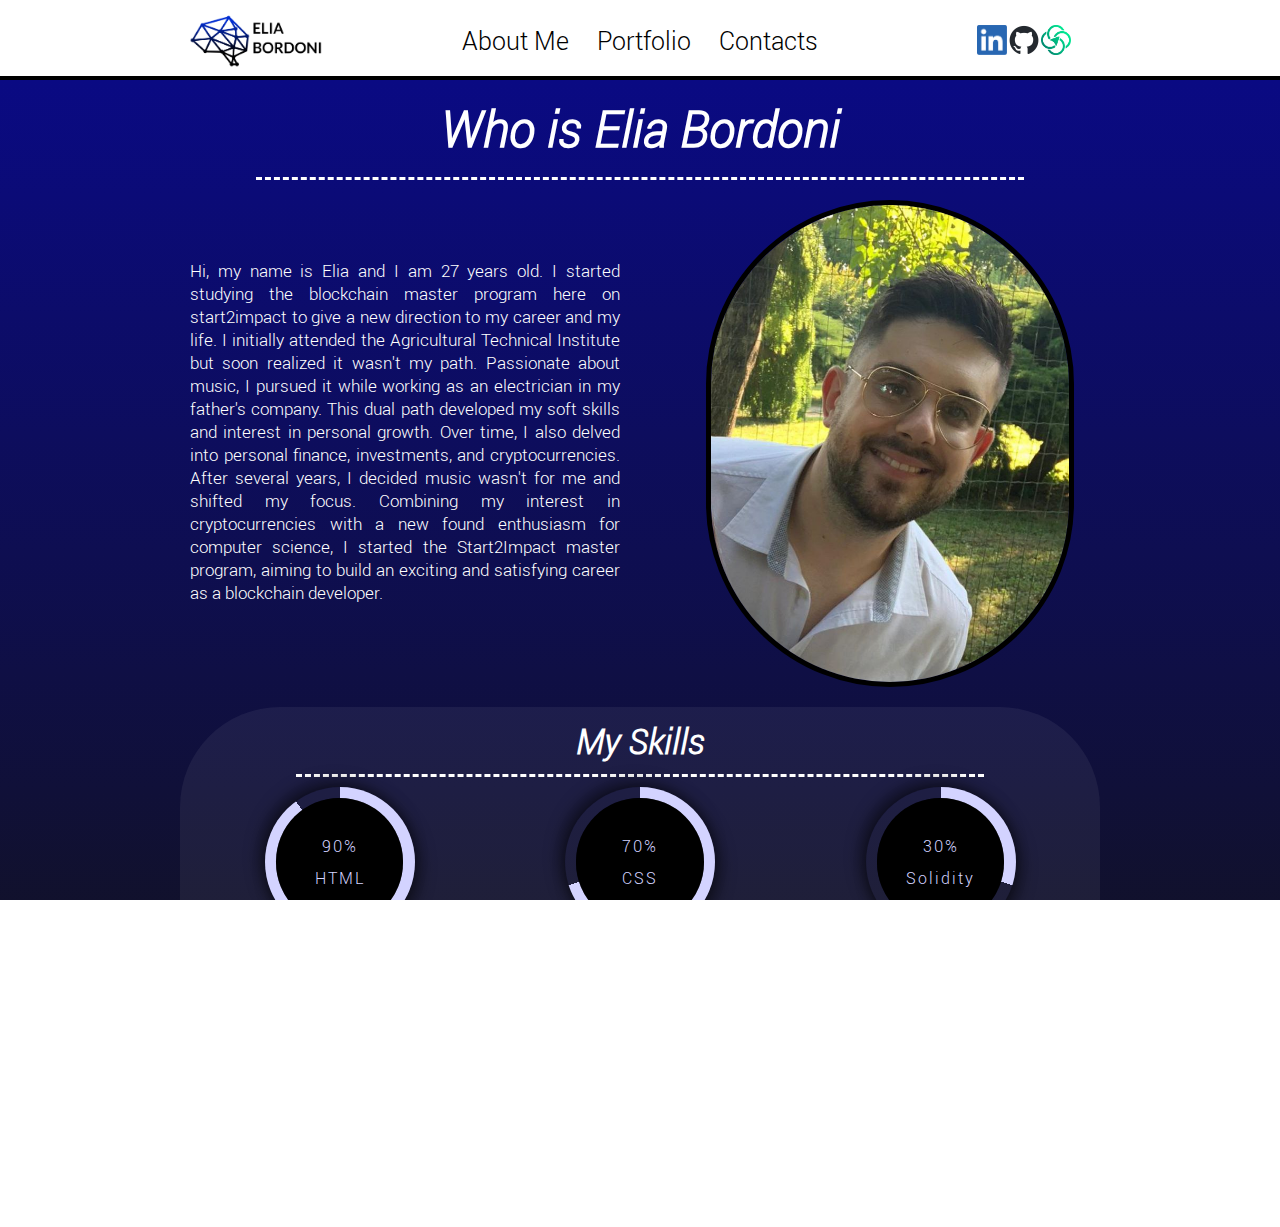
==== index.html @ 77ffcf74 "Merge branch 'addprojects'" ====
<!DOCTYPE html>
<html lang="en-US"> 
    <head>
        <meta charset='UTF-8'/>  
        <meta name='viewport' content='width=device-width, initial-scale=1.0, maximum-scale=1.0' />
        <meta property="og:title" content="Elia Bordoni Blockchain Dev" />
        <meta property="og:description" content="Official webiste of Elia Bordoni" />
        <meta property="og:image" content="https://raw.githubusercontent.com/eliab256/Progetto-HTML-e-CSS-di-Elia-Bordoni/main/assets/img/Image%20for%20open%20Graph.jpg" />
        <meta property="og:url" content="https://eliab256.github.io/Progetto-HTML-e-CSS-di-Elia-Bordoni/" />
        <title>Elia Bordoni Blockchain Dev</title> 
        <link rel="icon" type="image/x-icon" href="assets/img/Personal Logos/Logo Favicon.png"> 
        <link rel="stylesheet" href="assets/css/homeMainstyle.css"> 
        <link rel="stylesheet" href="assets/css/commonstyles.css"> 
        
    </head>


    <body>
      <div class="page">
        <header>
          <div class="header-container width-controller">
            <div class='header-items logo'>
              <div class ="logo-items">
              <a href="index.html">
                <img src='assets/img/Personal Logos/Logo personale senza sfondo scritta a capo sulla destra ritagliato.png' alt="My Logo">
             </a>
            </div>
           </div>
           <div class="header-items menu">
                <a href="About_Me">About Me</a>
                <a href="Portfolio">Portfolio</a>
                <a href="Contacts">Contacts</a>
            </div>
            <div class="header-items social-links">
              <div class="social-link-items">
                <a href="https://www.linkedin.com/in/elia-bordoni" rel="noopener" target="_blank">
                  <img src="assets/img/Linkedin Logos/LI-In-Bug tagliato.png" alt="linkedin link">                                                       
                </a>
              </div>  
              <div class="social-link-items">
                <a href="https://github.com/eliab256" rel="noopener" target="_blank">
                  <img src="assets/img/GitHub Logos/github-mark.png" alt="github link">
                </a>
              </div>
              <div class="social-link-items">
                <a href="https://talent.start2impact.it/profile/elia-bordoni-856a171d-db43-4743-a606-e3bb8d631f35" rel="noopener" target="_blank">
                  <img src="assets/img/S2I Logo.png" alt="start2impact link">                                    
                </a>
              </div>
            </div>
          </div>
        </header>

        <main>
          <div class="width-controller">
            <div class="title">
              <h1>Who is Elia Bordoni</h1>
            </div>
            <div class="main-container">
              <div class="main-items my-description">
                  <p>
                    Hi, my name is Elia and I am 27 years old. I started studying the blockchain master program 
                    here on start2impact to give a new direction to my career and my life. I initially attended 
                    the Agricultural Technical Institute but soon realized it wasn't my path. Passionate about music, 
                    I pursued it while working as an electrician in my father's company. This dual path developed 
                    my soft skills and interest in personal growth. Over time, I also delved into personal finance, 
                    investments, and cryptocurrencies. After several years, I decided music wasn't for me and shifted 
                    my focus. Combining my interest in cryptocurrencies with a new found enthusiasm for computer science, 
                    I started the Start2Impact master program, aiming to build an exciting and satisfying career as a blockchain
                    developer.
                  </p>
              </div>
              <div class="main-items personal-picture">
                  <img src="assets/img/Personal Picture.jpg" alt="personal-picture"> 
              </div>
              <div class="main-items skills-bar">
                <h3 class="title">My Skills</h3>
                <div class="row">

  <!--1-->        <div class="col">
                    <div class="skill">
                      <div class="content">
                        <span>90%</span>
                        <span>HTML</span>
                      </div>
                    </div>
                  </div>

  <!--2-->        <div class="col">
                    <div class="skill">
                      <div class="content">
                        <span>70%</span>
                        <span>CSS</span>
                      </div>
                    </div>
                  </div>

  <!--3-->        <div class="col">
                    <div class="skill">
                      <div class="content">
                        <span>30%</span>
                        <span>Solidity</span>
                      </div>
                    </div>
                  </div>

  <!--4-->        <div class="col">         
                    <div class="skill">
                      <div class="content">
                        <span>40%</span>
                        <span>Javascript</span>
                      </div>
                    </div>
                  </div>  
                  
  <!--5-->  <!--  <div class="col">
                    <div class="skill">
                      <div class="content">
                        <span>20%</span>
                        <span>React</span>
                      </div>
                    </div>
                  </div>  -->

  <!--6-->  <!--  <div class="col">
                    <div class="skill">
                      <div class="content">
                        <span>10%</span>
                        <span>Typescript</span>
                      </div>
                    </div>
                  </div> -->

                </div>
              </div>
            </div>
          </div>
        </main>

        <footer>
          <div class='footer-items copyright'>
            <p>&copy 2024 Elia Bordoni</p>
          </div>
        </footer>
      </div>
    </body>
</html>
---- assets/css/homeMainstyle.css ----
main{
    display: flex;
    flex-direction: column;
    align-items: center;
  }

  .title{
    margin: 0 auto;
  }

  .main-container{
    display: flex;
    flex-direction: row;
    flex-wrap: wrap;
    align-items: center;
    justify-content: center;
    
  }

  .main-items{
    display: flex;
    justify-content: center;
    align-items: center;
    width: 100%;
    
  }

  .my-description{
    padding-top: 10px;
    padding-bottom: 10px;
  }
    
  .personal-picture {
    display: flex;
    align-items: center;
    justify-content: center;
    width: 100%;
}

.personal-picture img {
    width: 100%;
    height: 80%;
    object-fit: cover; 
    border-radius: 300px;
    border: black solid 5px;
}

.skills-bar{
  margin-top: 20px;   /*fare resp*/
  width: 100%;
  display: grid;
  place-items: center;
  background-color: rgba(255, 255, 255, 0.06);
 
  border-radius: 100px;

}

.row{
  width: 100%;  /*sistemare resp design su tablet*/
  display: flex;
  justify-content: space-evenly;
  flex-wrap: wrap;
  gap: 10%;
  

}

.col{margin: 10px;
  
}

.row .col .skill{
  width: 120px;
  height: 120px;
  position: relative;
  display: grid;
  place-items: center;
  border-radius: 50%;
  -webkit-border-radius: 50%;
  -moz-border-radius: 50%;
  -ms-border-radius: 50%;
  -o-border-radius: 50%;
  box-shadow: 5px 5px 15px rgba(0,0,0,0.5), -5px -5px 15px rgba(0,0,0,0.5);
}

/*HTML*/
.row .col:nth-child(1) .skill{   
  background: conic-gradient(rgb(211, 211, 255) 90%, transparent 0); 
}

/*CSS*/
.row .col:nth-child(2) .skill{   
  background: conic-gradient(rgb(211, 211, 255)  70%, transparent 0);
}

/*Solidity*/
.row .col:nth-child(3) .skill{   
  background: conic-gradient(rgb(211, 211, 255)  30%, transparent 0);
}

/*Javascript*/
.row .col:nth-child(4) .skill{   
  background: conic-gradient(rgb(211, 211, 255)  40%, transparent 0);
}  

/*React*/
.row .col:nth-child(5) .skill{  
  background: conic-gradient(rgb(211, 211, 255)  20%, transparent 0);
}

/*Typescript*/
.row .col:nth-child(6) .skill{   
  background: conic-gradient(rgb(211, 211, 255)  10%, transparent 0);
} 



.row .col .skill::before{
 content: "";
 position: absolute;
 width: 85%;
 height: 85%;
 background-color: black;
 border-radius: 50%;
 -webkit-border-radius: 50%;
 -moz-border-radius: 50%;
 -ms-border-radius: 50%;
 -o-border-radius: 50%;
 box-shadow: 5px 5px 15px rgba(0,0,0,0.5) inset, -5px -5px 15px rgba(0,0,0,0.5) inset;
}

.row .col .skill .content{
  color:rgb(211, 211, 255);
  position: absolute;
  text-align: center;
  user-select: none;
}

.row .col .skill .content span{
  display: block;
  padding: 5px 0;
  letter-spacing: 2px;
}



/* Mobile Styles */
@media only screen and (max-width: 400px) {
 
}

/* Tablet Styles */
@media only screen and (min-width: 401px) and (max-width: 960px) {
  .personal-picture {
    width: 80%;
  }

  .skills-bar{
    width: 100%;
  }
  
  .row .col .skill{
    width: 150px;
    height: 150px;
  }
  

}

/* Desktop Styles */
@media only screen and (min-width: 961px) {
  
  .main-items{
    width: 50%;
   
  }

  .title{
    margin-bottom: 5%;
    
  }

  .personal-picture {
    padding-left: 20px;
    margin-top: 20px;
  }

  .personal-picture img {
    width: 80%;
  }

  .my-description{
    padding-right: 20px;
    padding-left: 30px;
  }

  .skills-bar{
    width: 100%;
    margin-left: 20px;
    margin-right: 20px;
  }

  .row{
    width: 860px;
  }

  .row .col .skill{
    width: 150px;
    height: 150px;
  }

    
}
---- assets/css/commonstyles.css ----
* {
  margin: 0;
  padding: 0;
  box-sizing: border-box;
}

@font-face {
  font-family: 'Roboto';
  src: url("../Font/roboto_light_macroman/Roboto-Light-webfont.woff") format('woff');
  font-style: normal;
  font-weight: 300;
}

@font-face {
  font-family: 'Roboto';
  src: url('../Font/roboto_lightitalic_macroman/Roboto-LightItalic-webfont.woff') format('woff');
  font-style: italic;
  font-weight: 300;
}

@font-face {
  font-family: 'Roboto';
  src: url("../Font/roboto_bold_macroman/Roboto-Bold-webfont.woff") format('woff');
  font-style: normal;
  font-weight: 700;
} 


html, body{
  height: 100%;
  width: 100%;
  overflow: auto;
  font-family: 'Roboto', sans-serif;
  font-weight: 300;
 
}

.page{
  display: flex;
  flex-direction: column;
  min-height: 100vh;
}

h1{
  font-size: 30px;
  padding-top: 5px;   
  padding-bottom: 5px; 
  font-style: italic;
}

h2{
  font-size: 25px;
  padding-top: 5px;    
  padding-bottom: 5px;
  font-style: italic;
}

h3{
  font-size: 20px;
  padding-top: 5px;    
  padding-bottom: 5px;
  font-style: italic;
}

p{
  font-size: 15px;
  margin-top: 10px;
  margin-bottom: 15px;
  font-style: normal;
  text-align: justify;
}

a{
  cursor: pointer;
}

input::placeholder{
  font-family: 'Roboto', sans-serif; 
  font-weight: 300;                  
  font-style: normal;  
  color: rgba(0, 0, 0, 0.538);              
}

textarea::placeholder{
  font-family: 'Roboto', sans-serif; 
  font-weight: 300;                  
  font-style: italic;  
  color: rgba(0, 0, 0, 0.538);                
}

::-webkit-scrollbar{
  width: 5px;
  background: black;
}

::-webkit-scrollbar-thumb{
  background-color: rgb(255, 255, 255);
  border-radius: 5px;

}

header{
    width: 100%;
    height: 40px;
    border-bottom: black solid 2px;
    background-color: white;
    position: fixed;
    z-index: 100;
    display: flex;
    justify-content: center;
  }

  .header-container{
    height: inherit;
    display: flex;
    justify-content: space-around;
    align-items: center;
    position: fixed;
  }

  .width-controller{
    width: inherit;
  }
  
  .header-items{
    display: flex;
    height: 30px;
    align-items: center;
    font-size: 13px;
    max-width: 33,3%;
  }

  .logo{
    justify-content: center;
    flex: 1;
    width: 100%;
  }

  .logo-items{
    display: flex;
    justify-content: center;
    width: 100%;
    height: 100%;
  }


  .logo img{
    height:100%;
   
  }

  .social-links{
    justify-content: center;
    height: 20px;
    width: 33,3%;
    flex: 1;
    gap: 1%;
    
  }

  .social-link-items{
    width: 33,3%;
    height: 100%;
  }

  .social-link-items img{
    height: 100%;
  }


  .menu{
    display: flex;
    justify-content: space-around;
    align-items: center;
    flex: 2;
    margin: 2%;
   
  }

  .menu a {
  display: flex;
  align-items: center;
  height: 100%; 
  text-decoration: none; 
  color: inherit;
  position: relative;
  
}

.menu a::before{
  content: "";
  position: absolute;
  width: 0%;
  height: 0.15em;
  background: linear-gradient(to right, rgb(38, 38, 205),rgb(19,19,19));
  background-size: 100%;
  bottom: 0.3em;
  transition: 0.5s;
  border-radius: 30px;
  
}

.menu a:hover{
  color: rgb(10, 10, 131);
  transition: 0.5s;
}

.menu a:hover::before{
  width: 100%;
}

.menu a:focus::before{
  width: 100%;
  transition: 0s;
}


/*header end*/

/*main start*/
main{
  margin-top: 40px;
  width: 100%;
  flex: 1; 
  background: linear-gradient(to bottom,rgb(10, 10, 131),rgb(19, 19, 19));
  color: white;
  padding-left: 7%;    
  padding-right: 7%;   
  padding-bottom: 30px;
  display: flex;
 /* justify-content: center; */
}

.title{
  display: flex;
  align-content: center; 
  justify-content: center;
  text-align: center;
  height: auto;
  padding-top: 10px;
  padding-bottom: 10px;
  flex: 0;
  width: 80%;
  border-bottom: dashed white 3px;  
  margin: 0 auto; 
  
}




/*footer start*/
footer{
    width: 100%;
    height: 30px;
    display: flex;
    justify-content: center;
    align-items: center;
    background-color: white;
    border-top: black solid 2px; 
  
  }
  .footer-items{
    height: 20px;
    font-size: 15px;
    align-content: center;
  }


/* Mobile Styles */
@media only screen and (max-width: 400px) {
 
}

/* Tablet Styles */
@media only screen and (min-width: 401px) and (max-width: 960px) {

  h1, h2{
    font-size: 45px;
    padding-top: 5px;    
    padding-bottom: 5px; 
  }

  h3{
    font-size: 25px;
    padding-top: 5px;    
    padding-bottom: 5px;
  }
  
  p{
    font-size: 20px;
    margin-top: 15px;
    margin-bottom: 20px;
    text-align: justify;
  }


  header{
    height: 50px;
    border-bottom: black solid 4px;
  }

  .header-items{
    height: 35px;
    font-size: 15px;
  }
  
  .social-links{
    height: 20px;
  }

  .menu{
    margin: 3%;
  }

  main{
    margin-top: 50px;
  }

  footer{
    height: 50px;
    border-top: black solid 4px;
    
  }

  .footer-items{
    height: 35px;
    font-size: 15px ;
  }
}

/* Desktop Styles */
@media only screen and (min-width: 961px) {

  h1, h2{
    font-size: 50px;
    padding-top: 5px;    
    padding-bottom: 5px; 
  }
  
  h3{
    font-size: 35px;
    padding-top: 5px;    
    padding-bottom: 5px;
  }
  
  
  p{
    font-size: 17px;
    margin-top: 15px;
    margin-bottom: 20px;
    text-align: justify;
  }
  
  header{
    height: 80px;
    border-bottom: black solid 4px;
    
  }

  .width-controller{
    width: 960px;
  }

  .header-items{
    height: 55px;
    font-size: 25px;

  }

  .social-links{
    height: 30px;
  }

  .menu{
    margin: 10%;
  }

  main{
    margin-top: 80px; 
    padding-left: 30px;    
    padding-right: 30px;  
  }

  footer{
    height: 80px;
    border-top: black solid 4px;
  }

  .footer-items{
    height: 55px;
    font-size: 25px;

  }
 
    
}
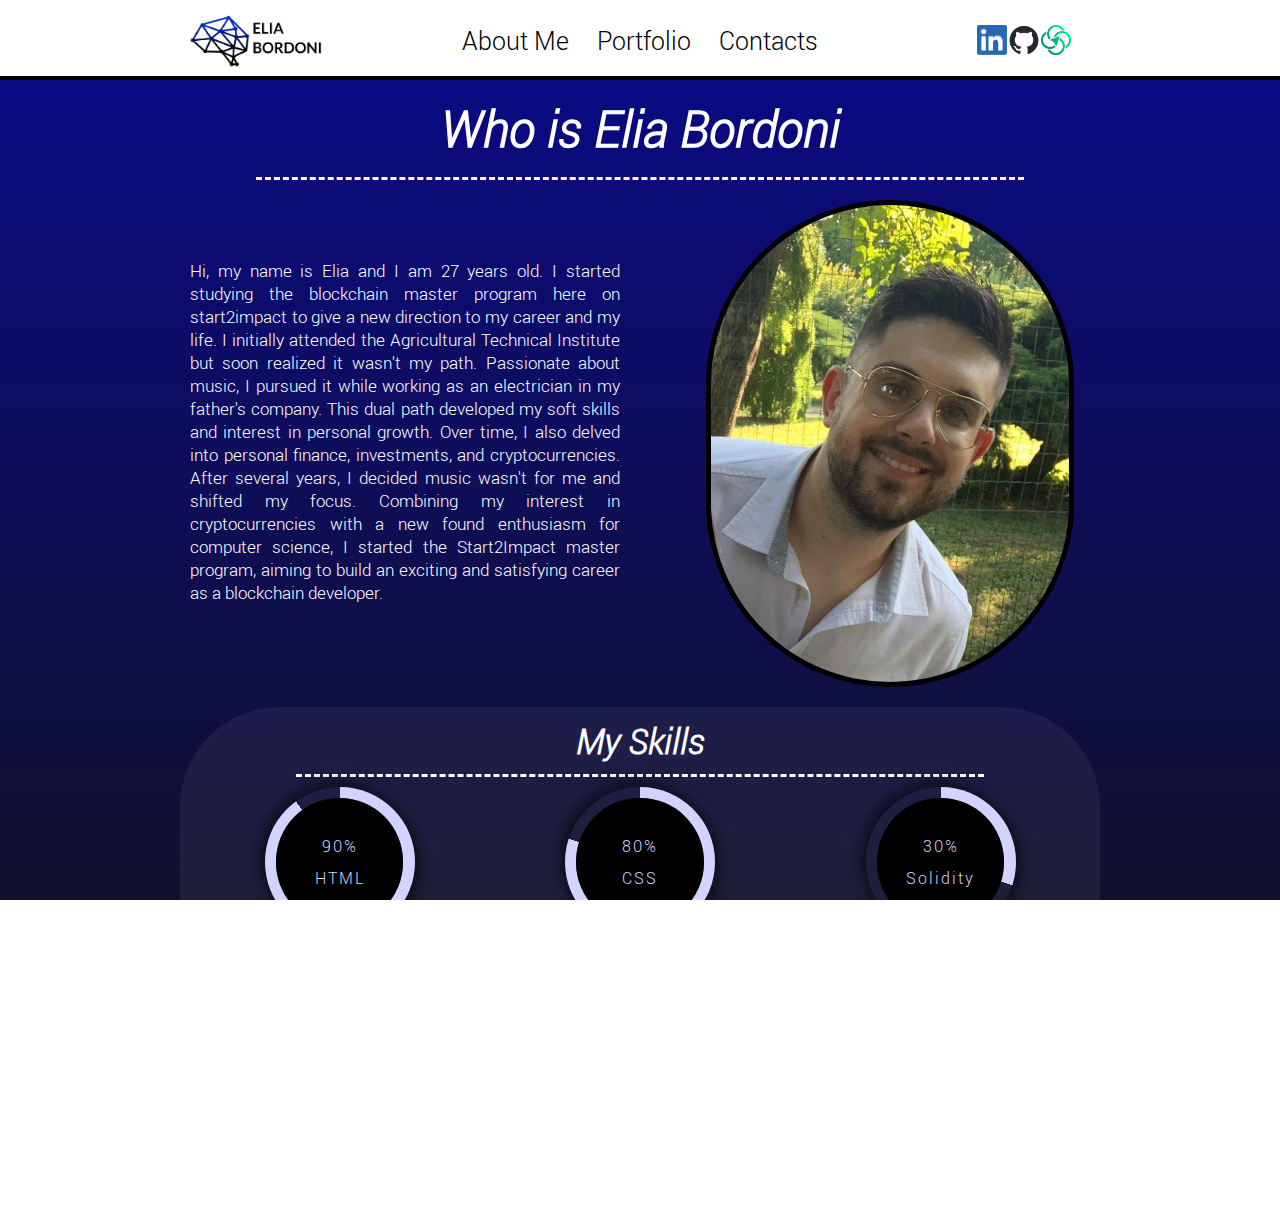
==== commit a0c0c470: "aggiunta progetto react, aggiunta skills react e aggiornamente skills js e css" ====
--- a/index.html
+++ b/index.html
@@ -33,7 +33,7 @@
             </div>
             <div class="header-items social-links">
               <div class="social-link-items">
-                <a href="https://www.linkedin.com/in/elia-bordoni" rel="noopener" target="_blank">
+                <a href="https://www.linkedin.com/in/elia-bordoni-a59946283/" rel="noopener" target="_blank">
                   <img src="assets/img/Linkedin Logos/LI-In-Bug tagliato.png" alt="linkedin link">                                                       
                 </a>
               </div>  
@@ -89,7 +89,7 @@
   <!--2-->        <div class="col">
                     <div class="skill">
                       <div class="content">
-                        <span>70%</span>
+                        <span>80%</span>
                         <span>CSS</span>
                       </div>
                     </div>
@@ -107,20 +107,20 @@
   <!--4-->        <div class="col">         
                     <div class="skill">
                       <div class="content">
-                        <span>40%</span>
+                        <span>60%</span>
                         <span>Javascript</span>
                       </div>
                     </div>
                   </div>  
                   
-  <!--5-->  <!--  <div class="col">
+  <!--5-->        <div class="col">
                     <div class="skill">
                       <div class="content">
-                        <span>20%</span>
+                        <span>60%</span>
                         <span>React</span>
                       </div>
                     </div>
-                  </div>  -->
+                  </div>  
 
   <!--6-->  <!--  <div class="col">
                     <div class="skill">
--- a/assets/css/homeMainstyle.css
+++ b/assets/css/homeMainstyle.css
@@ -92,7 +92,7 @@
 
 /*CSS*/
 .row .col:nth-child(2) .skill{   
-  background: conic-gradient(rgb(211, 211, 255)  70%, transparent 0);
+  background: conic-gradient(rgb(211, 211, 255)  80%, transparent 0);
 }
 
 /*Solidity*/
@@ -102,12 +102,12 @@
 
 /*Javascript*/
 .row .col:nth-child(4) .skill{   
-  background: conic-gradient(rgb(211, 211, 255)  40%, transparent 0);
+  background: conic-gradient(rgb(211, 211, 255)  60%, transparent 0);
 }  
 
 /*React*/
 .row .col:nth-child(5) .skill{  
-  background: conic-gradient(rgb(211, 211, 255)  20%, transparent 0);
+  background: conic-gradient(rgb(211, 211, 255)  60%, transparent 0);
 }
 
 /*Typescript*/
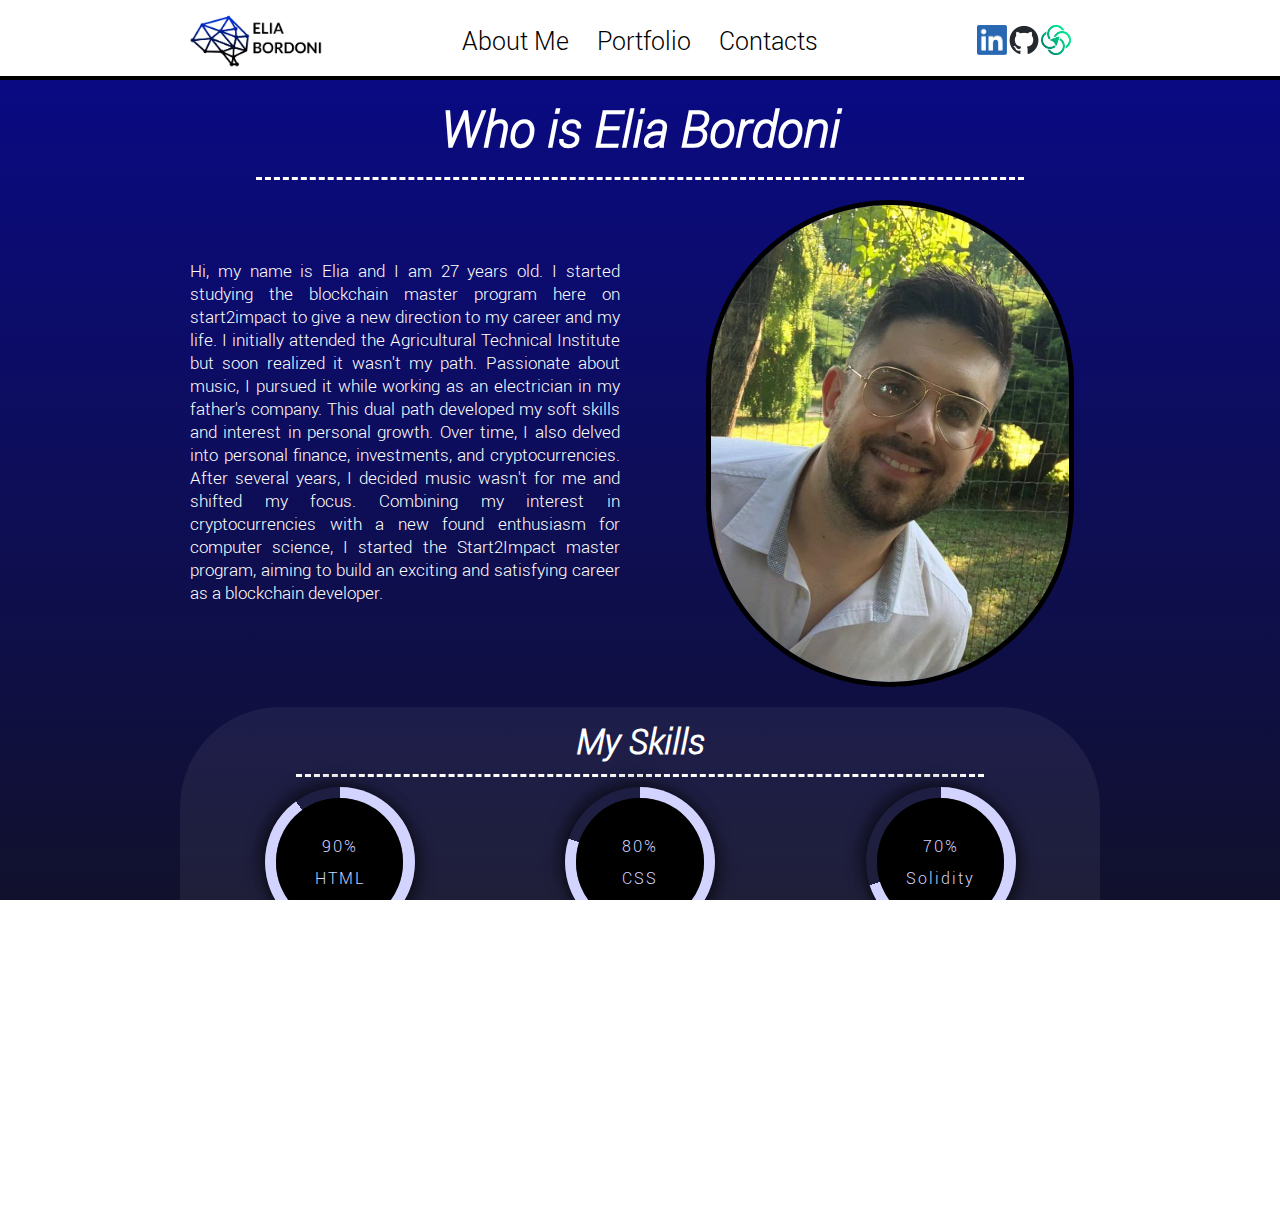
==== commit 109f7fae: "aggiunta progetto solidity" ====
--- a/index.html
+++ b/index.html
@@ -1,147 +1,146 @@
 <!DOCTYPE html>
-<html lang="en-US"> 
-    <head>
-        <meta charset='UTF-8'/>  
-        <meta name='viewport' content='width=device-width, initial-scale=1.0, maximum-scale=1.0' />
-        <meta property="og:title" content="Elia Bordoni Blockchain Dev" />
-        <meta property="og:description" content="Official webiste of Elia Bordoni" />
-        <meta property="og:image" content="https://raw.githubusercontent.com/eliab256/Progetto-HTML-e-CSS-di-Elia-Bordoni/main/assets/img/Image%20for%20open%20Graph.jpg" />
-        <meta property="og:url" content="https://eliab256.github.io/Progetto-HTML-e-CSS-di-Elia-Bordoni/" />
-        <title>Elia Bordoni Blockchain Dev</title> 
-        <link rel="icon" type="image/x-icon" href="assets/img/Personal Logos/Logo Favicon.png"> 
-        <link rel="stylesheet" href="assets/css/homeMainstyle.css"> 
-        <link rel="stylesheet" href="assets/css/commonstyles.css"> 
-        
-    </head>
+<html lang="en-US">
+  <head>
+    <meta charset="UTF-8" />
+    <meta name="viewport" content="width=device-width, initial-scale=1.0, maximum-scale=1.0" />
+    <meta property="og:title" content="Elia Bordoni Blockchain Dev" />
+    <meta property="og:description" content="Official webiste of Elia Bordoni" />
+    <meta property="og:image" content="https://raw.githubusercontent.com/eliab256/Progetto-HTML-e-CSS-di-Elia-Bordoni/main/assets/img/Image%20for%20open%20Graph.jpg" />
+    <meta property="og:url" content="https://eliab256.github.io/Progetto-HTML-e-CSS-di-Elia-Bordoni/" />
+    <title>Elia Bordoni Blockchain Dev</title>
+    <link rel="icon" type="image/x-icon" href="assets/img/Personal Logos/Logo Favicon.png" />
+    <link rel="stylesheet" href="assets/css/homeMainstyle.css" />
+    <link rel="stylesheet" href="assets/css/commonstyles.css" />
+  </head>
 
-
-    <body>
-      <div class="page">
-        <header>
-          <div class="header-container width-controller">
-            <div class='header-items logo'>
-              <div class ="logo-items">
+  <body>
+    <div class="page">
+      <header>
+        <div class="header-container width-controller">
+          <div class="header-items logo">
+            <div class="logo-items">
               <a href="index.html">
-                <img src='assets/img/Personal Logos/Logo personale senza sfondo scritta a capo sulla destra ritagliato.png' alt="My Logo">
-             </a>
-            </div>
-           </div>
-           <div class="header-items menu">
-                <a href="About_Me">About Me</a>
-                <a href="Portfolio">Portfolio</a>
-                <a href="Contacts">Contacts</a>
-            </div>
-            <div class="header-items social-links">
-              <div class="social-link-items">
-                <a href="https://www.linkedin.com/in/elia-bordoni-a59946283/" rel="noopener" target="_blank">
-                  <img src="assets/img/Linkedin Logos/LI-In-Bug tagliato.png" alt="linkedin link">                                                       
-                </a>
-              </div>  
-              <div class="social-link-items">
-                <a href="https://github.com/eliab256" rel="noopener" target="_blank">
-                  <img src="assets/img/GitHub Logos/github-mark.png" alt="github link">
-                </a>
-              </div>
-              <div class="social-link-items">
-                <a href="https://talent.start2impact.it/profile/elia-bordoni-856a171d-db43-4743-a606-e3bb8d631f35" rel="noopener" target="_blank">
-                  <img src="assets/img/S2I Logo.png" alt="start2impact link">                                    
-                </a>
-              </div>
+                <img src="assets/img/Personal Logos/Logo personale senza sfondo scritta a capo sulla destra ritagliato.png" alt="My Logo" />
+              </a>
             </div>
           </div>
-        </header>
+          <div class="header-items menu">
+            <a href="About_Me">About Me</a>
+            <a href="Portfolio">Portfolio</a>
+            <a href="Contacts">Contacts</a>
+          </div>
+          <div class="header-items social-links">
+            <div class="social-link-items">
+              <a href="https://www.linkedin.com/in/elia-bordoni" rel="noopener" target="_blank">
+                <img src="assets/img/Linkedin Logos/LI-In-Bug tagliato.png" alt="linkedin link" />
+              </a>
+            </div>
+            <div class="social-link-items">
+              <a href="https://github.com/eliab256" rel="noopener" target="_blank">
+                <img src="assets/img/GitHub Logos/github-mark.png" alt="github link" />
+              </a>
+            </div>
+            <div class="social-link-items">
+              <a href="https://talent.start2impact.it/profile/elia-bordoni-856a171d-db43-4743-a606-e3bb8d631f35" rel="noopener" target="_blank">
+                <img src="assets/img/S2I Logo.png" alt="start2impact link" />
+              </a>
+            </div>
+          </div>
+        </div>
+      </header>
 
-        <main>
-          <div class="width-controller">
-            <div class="title">
-              <h1>Who is Elia Bordoni</h1>
+      <main>
+        <div class="width-controller">
+          <div class="title">
+            <h1>Who is Elia Bordoni</h1>
+          </div>
+          <div class="main-container">
+            <div class="main-items my-description">
+              <p>
+                Hi, my name is Elia and I am 27 years old. I started studying the blockchain master program here on start2impact to give a new direction to my career and
+                my life. I initially attended the Agricultural Technical Institute but soon realized it wasn't my path. Passionate about music, I pursued it while working
+                as an electrician in my father's company. This dual path developed my soft skills and interest in personal growth. Over time, I also delved into personal
+                finance, investments, and cryptocurrencies. After several years, I decided music wasn't for me and shifted my focus. Combining my interest in
+                cryptocurrencies with a new found enthusiasm for computer science, I started the Start2Impact master program, aiming to build an exciting and satisfying
+                career as a blockchain developer.
+              </p>
             </div>
-            <div class="main-container">
-              <div class="main-items my-description">
-                  <p>
-                    Hi, my name is Elia and I am 27 years old. I started studying the blockchain master program 
-                    here on start2impact to give a new direction to my career and my life. I initially attended 
-                    the Agricultural Technical Institute but soon realized it wasn't my path. Passionate about music, 
-                    I pursued it while working as an electrician in my father's company. This dual path developed 
-                    my soft skills and interest in personal growth. Over time, I also delved into personal finance, 
-                    investments, and cryptocurrencies. After several years, I decided music wasn't for me and shifted 
-                    my focus. Combining my interest in cryptocurrencies with a new found enthusiasm for computer science, 
-                    I started the Start2Impact master program, aiming to build an exciting and satisfying career as a blockchain
-                    developer.
-                  </p>
-              </div>
-              <div class="main-items personal-picture">
-                  <img src="assets/img/Personal Picture.jpg" alt="personal-picture"> 
-              </div>
-              <div class="main-items skills-bar">
-                <h3 class="title">My Skills</h3>
-                <div class="row">
-
-  <!--1-->        <div class="col">
-                    <div class="skill">
-                      <div class="content">
-                        <span>90%</span>
-                        <span>HTML</span>
-                      </div>
+            <div class="main-items personal-picture">
+              <img src="assets/img/Personal Picture.jpg" alt="personal-picture" />
+            </div>
+            <div class="main-items skills-bar">
+              <h3 class="title">My Skills</h3>
+              <div class="row">
+                <!--1-->
+                <div class="col">
+                  <div class="skill">
+                    <div class="content">
+                      <span>90%</span>
+                      <span>HTML</span>
                     </div>
                   </div>
+                </div>
 
-  <!--2-->        <div class="col">
-                    <div class="skill">
-                      <div class="content">
-                        <span>80%</span>
-                        <span>CSS</span>
-                      </div>
+                <!--2-->
+                <div class="col">
+                  <div class="skill">
+                    <div class="content">
+                      <span>80%</span>
+                      <span>CSS</span>
                     </div>
                   </div>
+                </div>
 
-  <!--3-->        <div class="col">
-                    <div class="skill">
-                      <div class="content">
-                        <span>30%</span>
-                        <span>Solidity</span>
-                      </div>
+                <!--3-->
+                <div class="col">
+                  <div class="skill">
+                    <div class="content">
+                      <span>70%</span>
+                      <span>Solidity</span>
                     </div>
                   </div>
+                </div>
 
-  <!--4-->        <div class="col">         
-                    <div class="skill">
-                      <div class="content">
-                        <span>60%</span>
-                        <span>Javascript</span>
-                      </div>
+                <!--4-->
+                <div class="col">
+                  <div class="skill">
+                    <div class="content">
+                      <span>80%</span>
+                      <span>Javascript</span>
                     </div>
-                  </div>  
-                  
-  <!--5-->        <div class="col">
-                    <div class="skill">
-                      <div class="content">
-                        <span>60%</span>
-                        <span>React</span>
-                      </div>
+                  </div>
+                </div>
+
+                <!--5-->
+                <div class="col">
+                  <div class="skill">
+                    <div class="content">
+                      <span>80%</span>
+                      <span>React</span>
                     </div>
-                  </div>  
+                  </div>
+                </div>
 
-  <!--6-->  <!--  <div class="col">
-                    <div class="skill">
-                      <div class="content">
-                        <span>10%</span>
-                        <span>Typescript</span>
-                      </div>
+                <!--6-->
+                <div class="col">
+                  <div class="skill">
+                    <div class="content">
+                      <span>60%</span>
+                      <span>Typescript</span>
                     </div>
-                  </div> -->
-
+                  </div>
                 </div>
               </div>
             </div>
           </div>
-        </main>
+        </div>
+      </main>
 
-        <footer>
-          <div class='footer-items copyright'>
-            <p>&copy 2024 Elia Bordoni</p>
-          </div>
-        </footer>
-      </div>
-    </body>
-</html>+      <footer>
+        <div class="footer-items copyright">
+          <p>&copy 2024 Elia Bordoni</p>
+        </div>
+      </footer>
+    </div>
+  </body>
+</html>
--- a/assets/css/homeMainstyle.css
+++ b/assets/css/homeMainstyle.css
@@ -1,77 +1,71 @@
+main {
+  display: flex;
+  flex-direction: column;
+  align-items: center;
+}
 
-  main{
-    display: flex;
-    flex-direction: column;
-    align-items: center;
-  }
+.title {
+  margin: 0 auto;
+}
 
-  .title{
-    margin: 0 auto;
-  }
+.main-container {
+  display: flex;
+  flex-direction: row;
+  flex-wrap: wrap;
+  align-items: center;
+  justify-content: center;
+}
 
-  .main-container{
-    display: flex;
-    flex-direction: row;
-    flex-wrap: wrap;
-    align-items: center;
-    justify-content: center;
-    
-  }
+.main-items {
+  display: flex;
+  justify-content: center;
+  align-items: center;
+  width: 100%;
+}
 
-  .main-items{
-    display: flex;
-    justify-content: center;
-    align-items: center;
-    width: 100%;
-    
-  }
+.my-description {
+  padding-top: 10px;
+  padding-bottom: 10px;
+}
 
-  .my-description{
-    padding-top: 10px;
-    padding-bottom: 10px;
-  }
-    
-  .personal-picture {
-    display: flex;
-    align-items: center;
-    justify-content: center;
-    width: 100%;
+.personal-picture {
+  display: flex;
+  align-items: center;
+  justify-content: center;
+  width: 100%;
 }
 
 .personal-picture img {
-    width: 100%;
-    height: 80%;
-    object-fit: cover; 
-    border-radius: 300px;
-    border: black solid 5px;
+  width: 100%;
+  height: 80%;
+  object-fit: cover;
+  border-radius: 300px;
+  border: black solid 5px;
 }
 
-.skills-bar{
-  margin-top: 20px;   /*fare resp*/
+.skills-bar {
+  margin-top: 20px;
   width: 100%;
   display: grid;
   place-items: center;
   background-color: rgba(255, 255, 255, 0.06);
- 
+
   border-radius: 100px;
-
 }
 
-.row{
-  width: 100%;  /*sistemare resp design su tablet*/
+.row {
+  width: 100%;
   display: flex;
   justify-content: space-evenly;
   flex-wrap: wrap;
   gap: 10%;
-  
-
 }
 
-.col{margin: 10px;
-  
+.col {
+  margin: 10px;
 }
 
-.row .col .skill{
+.row .col .skill {
   width: 120px;
   height: 120px;
   position: relative;
@@ -82,73 +76,68 @@
   -moz-border-radius: 50%;
   -ms-border-radius: 50%;
   -o-border-radius: 50%;
-  box-shadow: 5px 5px 15px rgba(0,0,0,0.5), -5px -5px 15px rgba(0,0,0,0.5);
+  box-shadow: 5px 5px 15px rgba(0, 0, 0, 0.5), -5px -5px 15px rgba(0, 0, 0, 0.5);
 }
 
 /*HTML*/
-.row .col:nth-child(1) .skill{   
-  background: conic-gradient(rgb(211, 211, 255) 90%, transparent 0); 
+.row .col:nth-child(1) .skill {
+  background: conic-gradient(rgb(211, 211, 255) 90%, transparent 0);
 }
 
 /*CSS*/
-.row .col:nth-child(2) .skill{   
-  background: conic-gradient(rgb(211, 211, 255)  80%, transparent 0);
+.row .col:nth-child(2) .skill {
+  background: conic-gradient(rgb(211, 211, 255) 80%, transparent 0);
 }
 
 /*Solidity*/
-.row .col:nth-child(3) .skill{   
-  background: conic-gradient(rgb(211, 211, 255)  30%, transparent 0);
+.row .col:nth-child(3) .skill {
+  background: conic-gradient(rgb(211, 211, 255) 70%, transparent 0);
 }
 
 /*Javascript*/
-.row .col:nth-child(4) .skill{   
-  background: conic-gradient(rgb(211, 211, 255)  60%, transparent 0);
-}  
+.row .col:nth-child(4) .skill {
+  background: conic-gradient(rgb(211, 211, 255) 80%, transparent 0);
+}
 
 /*React*/
-.row .col:nth-child(5) .skill{  
-  background: conic-gradient(rgb(211, 211, 255)  60%, transparent 0);
+.row .col:nth-child(5) .skill {
+  background: conic-gradient(rgb(211, 211, 255) 80%, transparent 0);
 }
 
 /*Typescript*/
-.row .col:nth-child(6) .skill{   
-  background: conic-gradient(rgb(211, 211, 255)  10%, transparent 0);
-} 
-
-
-
-.row .col .skill::before{
- content: "";
- position: absolute;
- width: 85%;
- height: 85%;
- background-color: black;
- border-radius: 50%;
- -webkit-border-radius: 50%;
- -moz-border-radius: 50%;
- -ms-border-radius: 50%;
- -o-border-radius: 50%;
- box-shadow: 5px 5px 15px rgba(0,0,0,0.5) inset, -5px -5px 15px rgba(0,0,0,0.5) inset;
+.row .col:nth-child(6) .skill {
+  background: conic-gradient(rgb(211, 211, 255) 60%, transparent 0);
 }
 
-.row .col .skill .content{
-  color:rgb(211, 211, 255);
+.row .col .skill::before {
+  content: "";
+  position: absolute;
+  width: 85%;
+  height: 85%;
+  background-color: black;
+  border-radius: 50%;
+  -webkit-border-radius: 50%;
+  -moz-border-radius: 50%;
+  -ms-border-radius: 50%;
+  -o-border-radius: 50%;
+  box-shadow: 5px 5px 15px rgba(0, 0, 0, 0.5) inset, -5px -5px 15px rgba(0, 0, 0, 0.5) inset;
+}
+
+.row .col .skill .content {
+  color: rgb(211, 211, 255);
   position: absolute;
   text-align: center;
   user-select: none;
 }
 
-.row .col .skill .content span{
+.row .col .skill .content span {
   display: block;
   padding: 5px 0;
   letter-spacing: 2px;
 }
 
-
-
 /* Mobile Styles */
 @media only screen and (max-width: 400px) {
- 
 }
 
 /* Tablet Styles */
@@ -157,29 +146,24 @@
     width: 80%;
   }
 
-  .skills-bar{
+  .skills-bar {
     width: 100%;
   }
-  
-  .row .col .skill{
+
+  .row .col .skill {
     width: 150px;
     height: 150px;
   }
-  
-
 }
 
 /* Desktop Styles */
 @media only screen and (min-width: 961px) {
-  
-  .main-items{
+  .main-items {
     width: 50%;
-   
   }
 
-  .title{
+  .title {
     margin-bottom: 5%;
-    
   }
 
   .personal-picture {
@@ -191,25 +175,23 @@
     width: 80%;
   }
 
-  .my-description{
+  .my-description {
     padding-right: 20px;
     padding-left: 30px;
   }
 
-  .skills-bar{
+  .skills-bar {
     width: 100%;
     margin-left: 20px;
     margin-right: 20px;
   }
 
-  .row{
+  .row {
     width: 860px;
   }
 
-  .row .col .skill{
+  .row .col .skill {
     width: 150px;
     height: 150px;
   }
-
-    
-}+}
